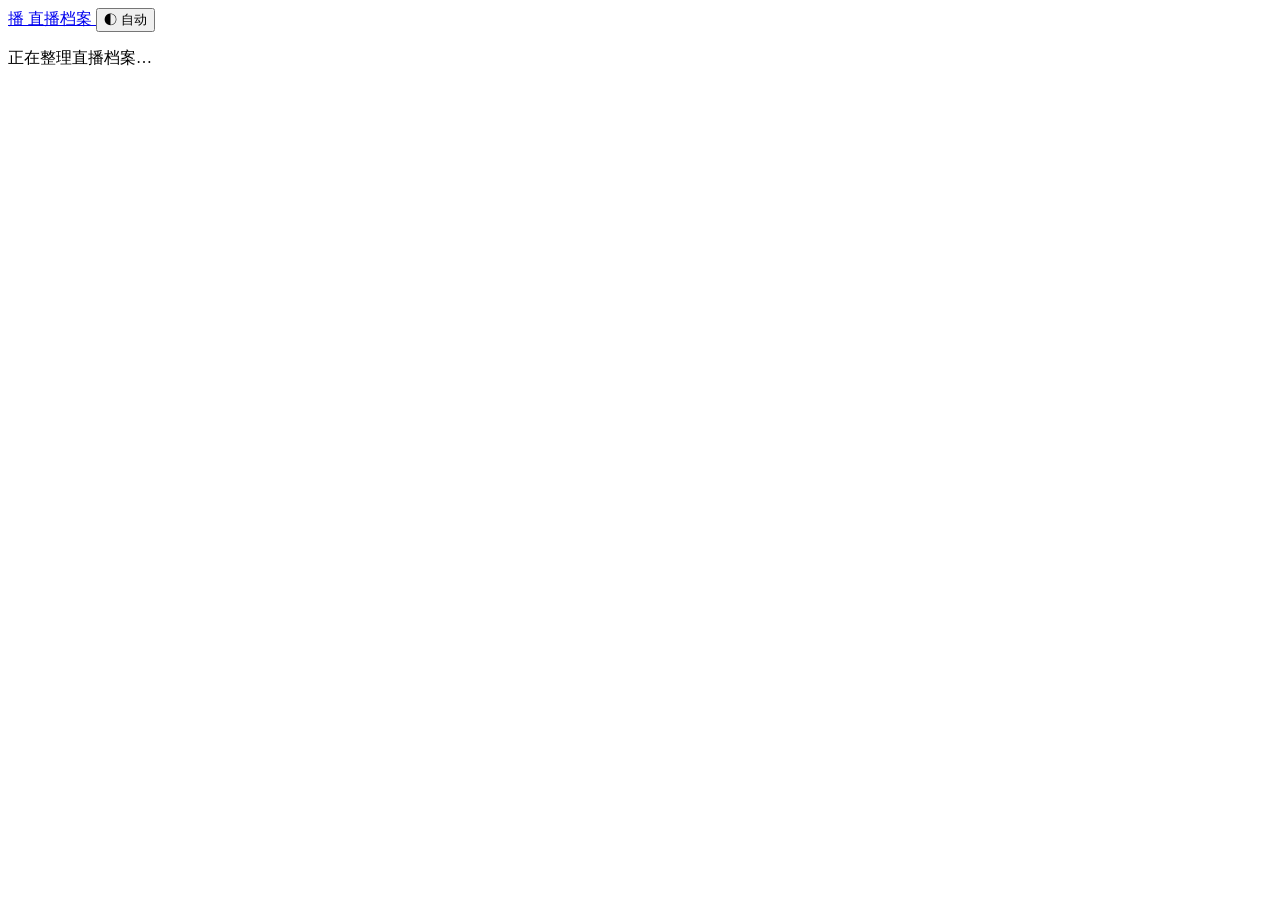
==== web/index.html @ b8790366 "Add Telegram recording web player" ====
<!doctype html>
<html lang="zh-CN">
<head>
  <meta charset="utf-8">
  <meta name="viewport" content="width=device-width, initial-scale=1, viewport-fit=cover">
  <meta name="color-scheme" content="light dark">
  <meta name="theme-color" content="#f4f6fa">
  <title>直播档案</title>
  <link rel="stylesheet" href="/static/app.css">
</head>
<body>
  <header class="site-header">
    <a class="brand" href="#/" aria-label="返回主播列表">
      <span class="brand-mark">播</span>
      <span>直播档案</span>
    </a>
    <button id="themeButton" class="quiet-button theme-button" type="button" aria-label="切换主题">
      <span id="themeIcon" aria-hidden="true">◐</span>
      <span id="themeLabel">自动</span>
    </button>
  </header>

  <main id="app" class="app-shell" aria-live="polite">
    <div class="loading-state">
      <span class="spinner"></span>
      <p>正在整理直播档案…</p>
    </div>
  </main>

  <template id="errorTemplate">
    <section class="empty-state">
      <div class="empty-icon">!</div>
      <h1>暂时无法加载</h1>
      <p></p>
      <button class="primary-button" type="button">重试</button>
    </section>
  </template>

  <script src="/static/app.js" defer></script>
</body>
</html>
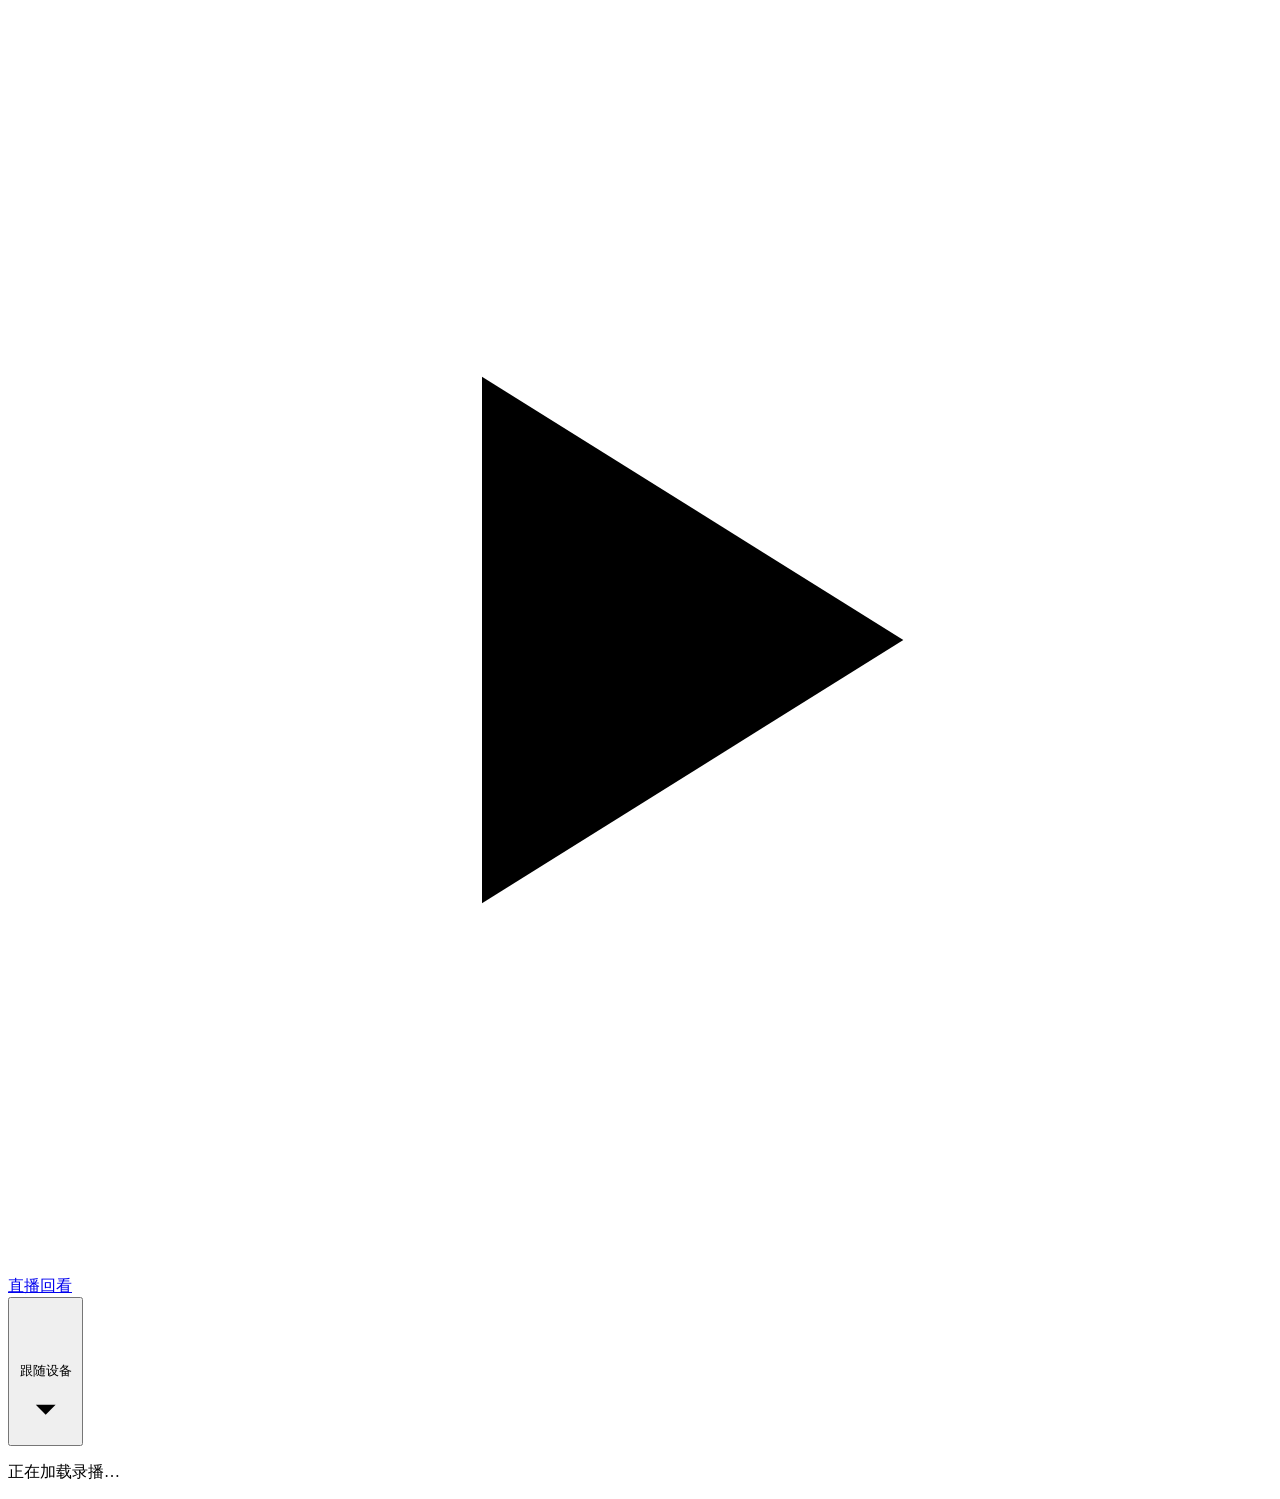
==== commit 2ee8e46d: "Redesign recording library and embed web server" ====
--- a/web/index.html
+++ b/web/index.html
@@ -4,26 +4,50 @@
   <meta charset="utf-8">
   <meta name="viewport" content="width=device-width, initial-scale=1, viewport-fit=cover">
   <meta name="color-scheme" content="light dark">
-  <meta name="theme-color" content="#f4f6fa">
-  <title>直播档案</title>
+  <meta name="theme-color" content="#f5f5f3">
+  <title>直播回看</title>
+  <script>
+    try {
+      const savedTheme = localStorage.getItem('theme-mode');
+      document.documentElement.dataset.theme = savedTheme === 'light'
+        ? 'light'
+        : (savedTheme === 'dark' || savedTheme === 'oled' || matchMedia('(prefers-color-scheme: dark)').matches ? 'dark' : 'light');
+    } catch (_) {}
+  </script>
   <link rel="stylesheet" href="/static/app.css">
 </head>
 <body>
   <header class="site-header">
     <a class="brand" href="#/" aria-label="返回主播列表">
-      <span class="brand-mark">播</span>
-      <span>直播档案</span>
+      <span class="brand-mark" aria-hidden="true">
+        <svg viewBox="0 0 24 24"><path d="m9 7 8 5-8 5V7Z"/></svg>
+      </span>
+      <span class="brand-name">直播回看</span>
     </a>
-    <button id="themeButton" class="quiet-button theme-button" type="button" aria-label="切换主题">
-      <span id="themeIcon" aria-hidden="true">◐</span>
-      <span id="themeLabel">自动</span>
-    </button>
+    <div class="theme-picker">
+      <button id="themeButton" class="theme-button" type="button" aria-haspopup="menu" aria-expanded="false">
+        <svg id="themeIcon" aria-hidden="true" viewBox="0 0 24 24"></svg>
+        <span id="themeLabel">跟随设备</span>
+        <svg class="chevron" aria-hidden="true" viewBox="0 0 24 24"><path d="m8 10 4 4 4-4"/></svg>
+      </button>
+      <div id="themeMenu" class="theme-menu" role="menu" hidden>
+        <button type="button" role="menuitemradio" data-theme-choice="auto">
+          <span>跟随设备</span><span class="theme-check">✓</span>
+        </button>
+        <button type="button" role="menuitemradio" data-theme-choice="light">
+          <span>浅色</span><span class="theme-check">✓</span>
+        </button>
+        <button type="button" role="menuitemradio" data-theme-choice="dark">
+          <span>深色</span><span class="theme-check">✓</span>
+        </button>
+      </div>
+    </div>
   </header>
 
   <main id="app" class="app-shell" aria-live="polite">
     <div class="loading-state">
       <span class="spinner"></span>
-      <p>正在整理直播档案…</p>
+      <p>正在加载录播…</p>
     </div>
   </main>
 
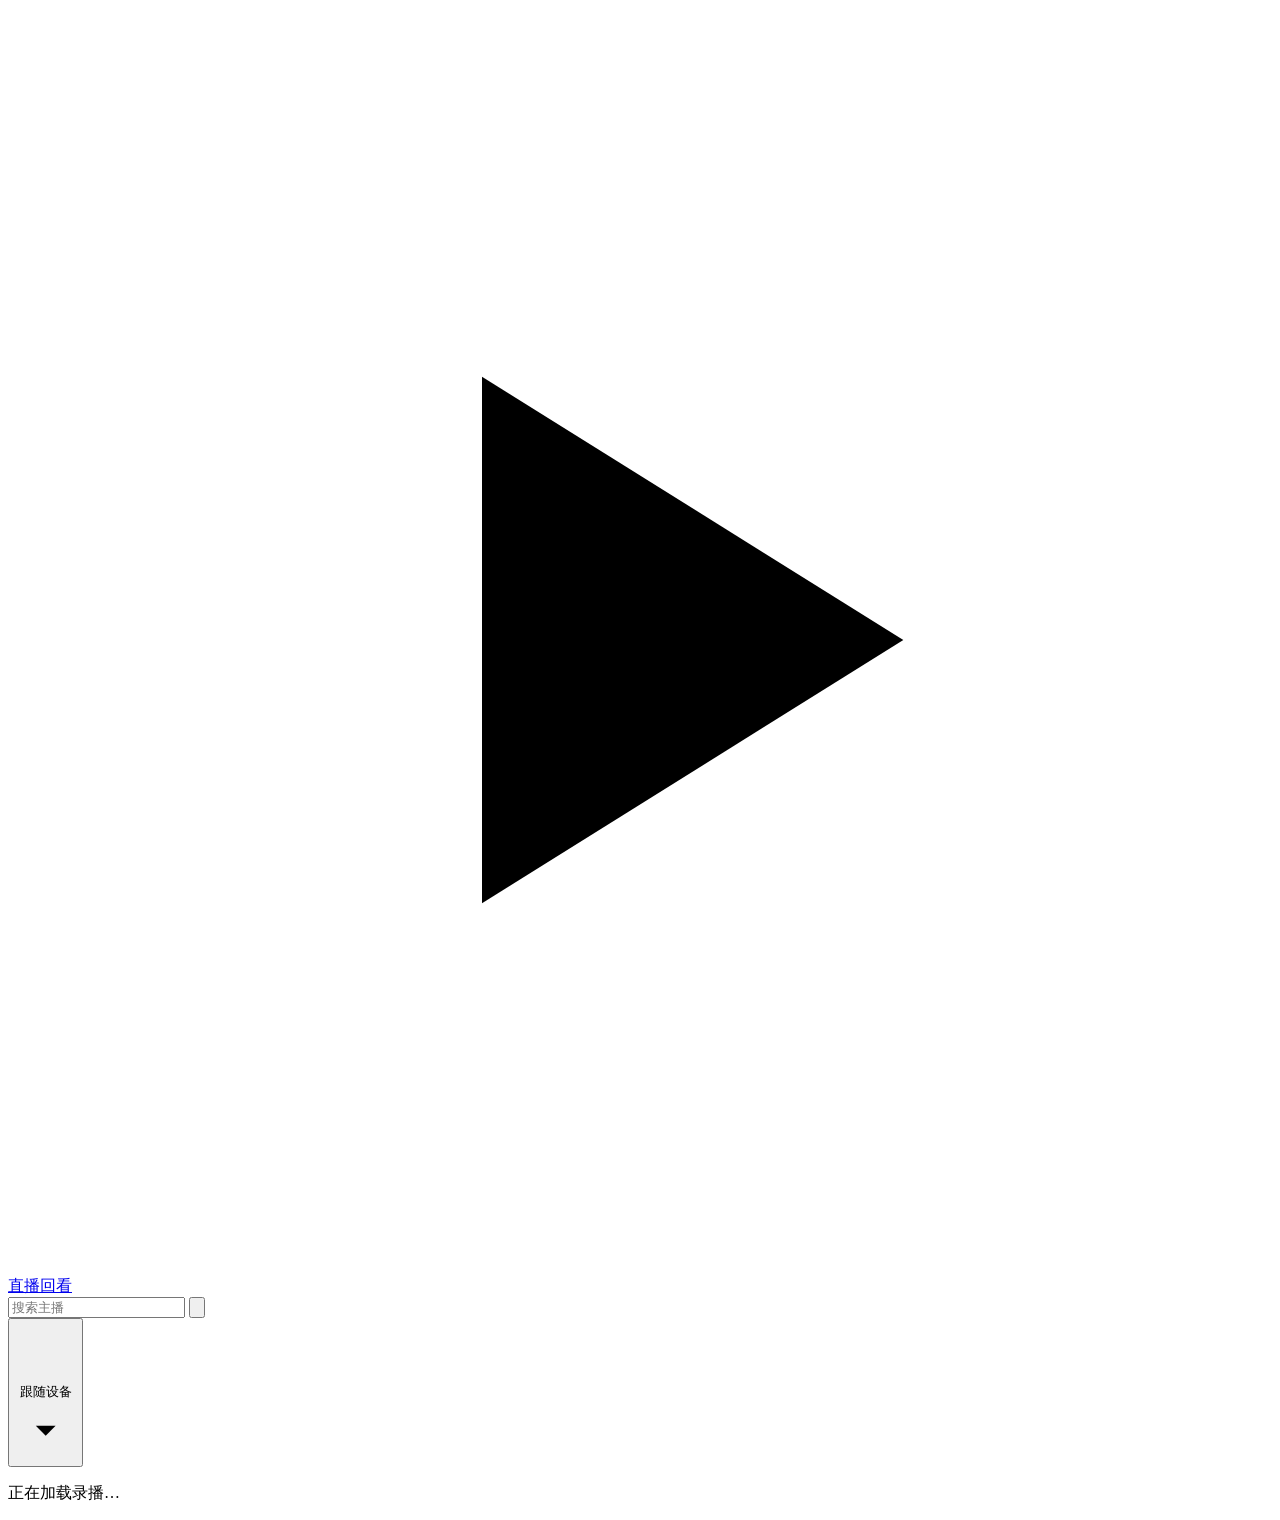
==== commit 99271e98: "Rebuild recording UI around video browsing" ====
--- a/web/index.html
+++ b/web/index.html
@@ -4,7 +4,7 @@
   <meta charset="utf-8">
   <meta name="viewport" content="width=device-width, initial-scale=1, viewport-fit=cover">
   <meta name="color-scheme" content="light dark">
-  <meta name="theme-color" content="#f5f5f3">
+  <meta name="theme-color" content="#ffffff">
   <title>直播回看</title>
   <script>
     try {
@@ -18,28 +18,38 @@
 </head>
 <body>
   <header class="site-header">
-    <a class="brand" href="#/" aria-label="返回主播列表">
-      <span class="brand-mark" aria-hidden="true">
-        <svg viewBox="0 0 24 24"><path d="m9 7 8 5-8 5V7Z"/></svg>
-      </span>
-      <span class="brand-name">直播回看</span>
-    </a>
-    <div class="theme-picker">
-      <button id="themeButton" class="theme-button" type="button" aria-haspopup="menu" aria-expanded="false">
-        <svg id="themeIcon" aria-hidden="true" viewBox="0 0 24 24"></svg>
-        <span id="themeLabel">跟随设备</span>
-        <svg class="chevron" aria-hidden="true" viewBox="0 0 24 24"><path d="m8 10 4 4 4-4"/></svg>
-      </button>
-      <div id="themeMenu" class="theme-menu" role="menu" hidden>
-        <button type="button" role="menuitemradio" data-theme-choice="auto">
-          <span>跟随设备</span><span class="theme-check">✓</span>
+    <div class="header-inner">
+      <a class="brand" href="#/" aria-label="返回主播列表">
+        <span class="brand-mark" aria-hidden="true">
+          <svg viewBox="0 0 24 24"><path d="m9 7 8 5-8 5V7Z"/></svg>
+        </span>
+        <span class="brand-name">直播回看</span>
+      </a>
+
+      <form id="siteSearch" class="site-search" role="search">
+        <input id="siteSearchInput" type="search" placeholder="搜索主播" autocomplete="off" aria-label="搜索主播">
+        <button type="submit" aria-label="搜索">
+          <svg viewBox="0 0 24 24" aria-hidden="true"><circle cx="11" cy="11" r="7"/><path d="m20 20-4-4"/></svg>
         </button>
-        <button type="button" role="menuitemradio" data-theme-choice="light">
-          <span>浅色</span><span class="theme-check">✓</span>
+      </form>
+
+      <div class="theme-picker">
+        <button id="themeButton" class="theme-button" type="button" aria-haspopup="menu" aria-expanded="false">
+          <svg id="themeIcon" aria-hidden="true" viewBox="0 0 24 24"></svg>
+          <span id="themeLabel">跟随设备</span>
+          <svg class="chevron" aria-hidden="true" viewBox="0 0 24 24"><path d="m8 10 4 4 4-4"/></svg>
         </button>
-        <button type="button" role="menuitemradio" data-theme-choice="dark">
-          <span>深色</span><span class="theme-check">✓</span>
-        </button>
+        <div id="themeMenu" class="theme-menu" role="menu" hidden>
+          <button type="button" role="menuitemradio" data-theme-choice="auto">
+            <span>跟随设备</span><span class="theme-check">✓</span>
+          </button>
+          <button type="button" role="menuitemradio" data-theme-choice="light">
+            <span>浅色</span><span class="theme-check">✓</span>
+          </button>
+          <button type="button" role="menuitemradio" data-theme-choice="dark">
+            <span>深色</span><span class="theme-check">✓</span>
+          </button>
+        </div>
       </div>
     </div>
   </header>
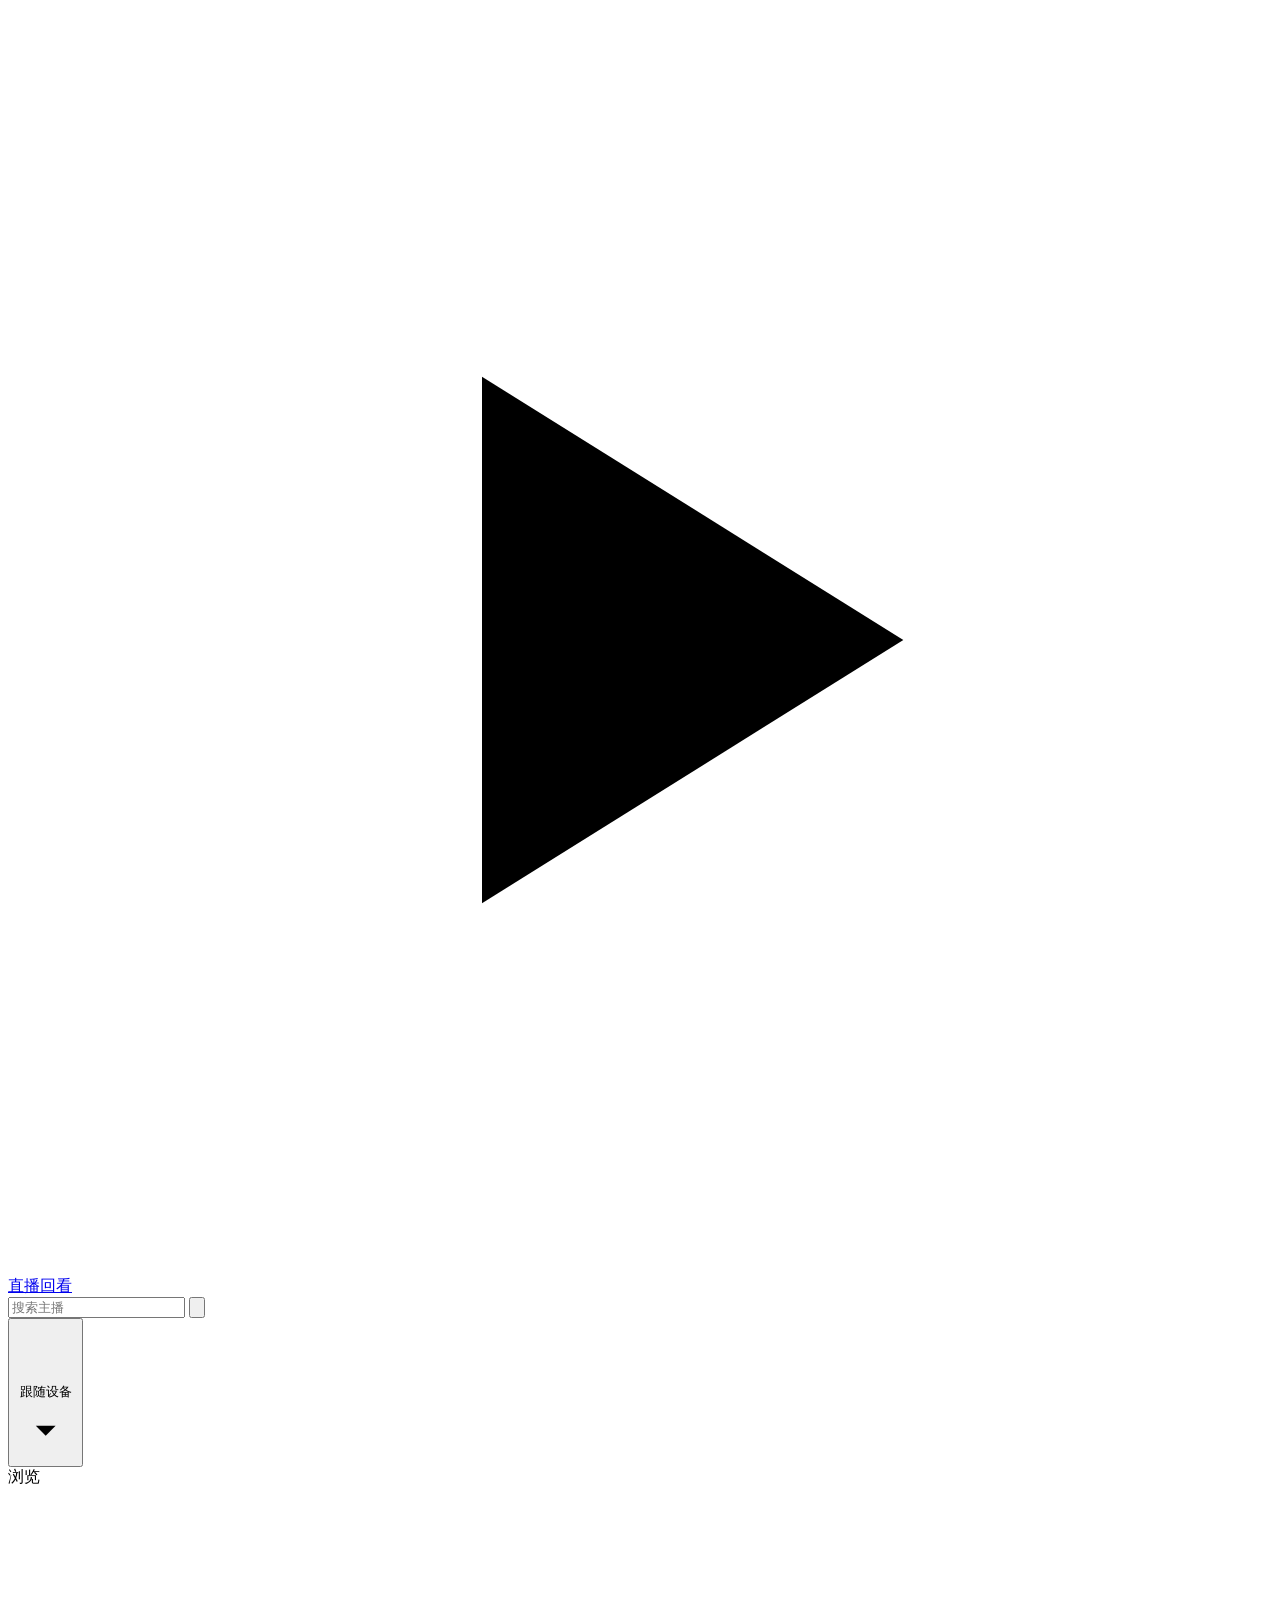
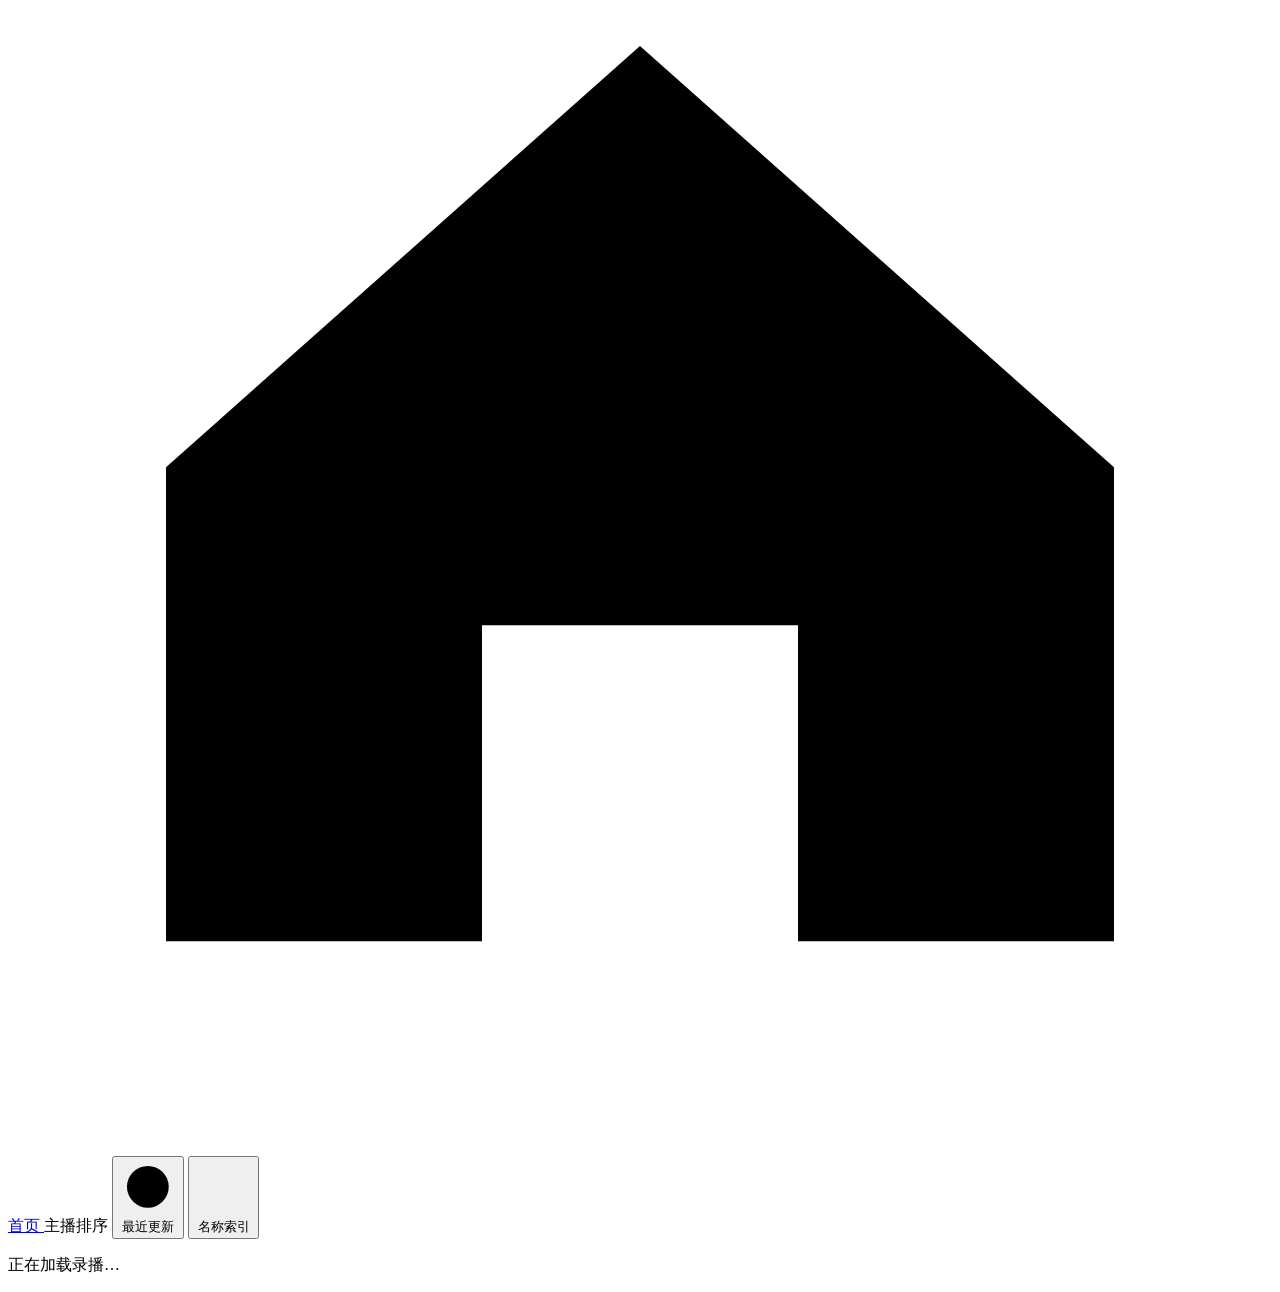
==== commit 25689390: "Refine responsive archive browsing UI" ====
--- a/web/index.html
+++ b/web/index.html
@@ -54,6 +54,24 @@
     </div>
   </header>
 
+  <aside class="side-nav" aria-label="主导航">
+    <span class="side-nav-label">浏览</span>
+    <a href="#/" class="side-nav-item" data-nav-home>
+      <svg viewBox="0 0 24 24" aria-hidden="true"><path d="m3 11 9-8 9 8v9h-6v-6H9v6H3v-9Z"/></svg>
+      <span>首页</span>
+    </a>
+    <span class="side-nav-divider" aria-hidden="true"></span>
+    <span class="side-nav-label">主播排序</span>
+    <button type="button" class="side-nav-item" data-nav-sort="recent">
+      <svg viewBox="0 0 24 24" aria-hidden="true"><circle cx="12" cy="12" r="9"/><path d="M12 7v5l3 2"/></svg>
+      <span>最近更新</span>
+    </button>
+    <button type="button" class="side-nav-item" data-nav-sort="name">
+      <svg viewBox="0 0 24 24" aria-hidden="true"><path d="M5 7h14M5 12h10M5 17h7"/></svg>
+      <span>名称索引</span>
+    </button>
+  </aside>
+
   <main id="app" class="app-shell" aria-live="polite">
     <div class="loading-state">
       <span class="spinner"></span>
